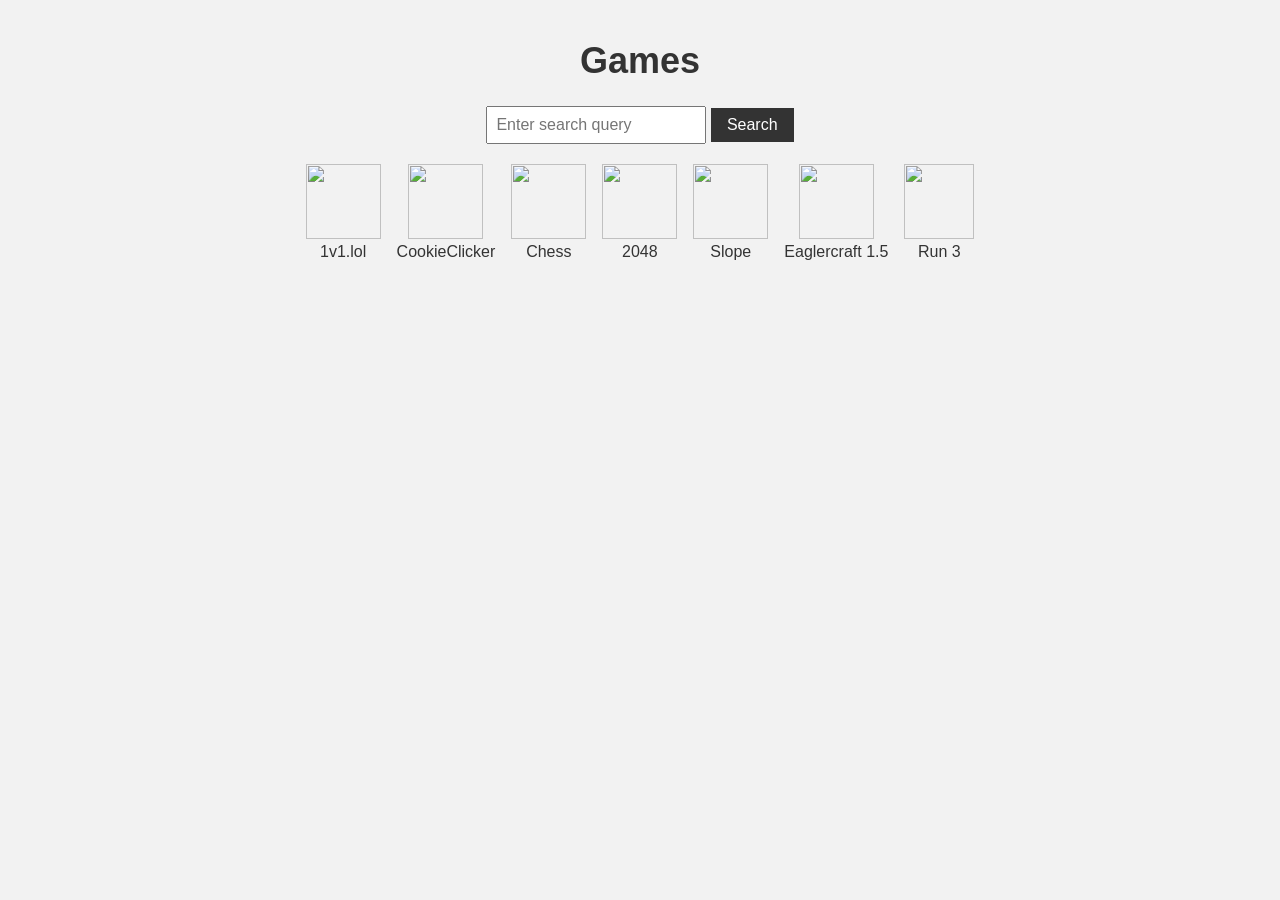
==== index.html @ 363ffd5c "Add files via upload" ====
<!DOCTYPE html>
<html>
<head>
  <meta charset="UTF-8">
  <title>Games | Derpman's website</title>
<link rel="stylesheet" href="css/style.css">
<link rel="icon" type="image/x-icon" href="img/icon.png">
</head>
<body>
  <h1>Games</h1>
  <div class="search-bar">
    <form id="searchForm">
      <input type="text" id="searchInput" placeholder="Enter search query">
      <input type="submit" value="Search">
    </form>
  </div>
<div id="searchMessage" style="display: none; color: red; margin-top: 10px;"></div>
<div class="search-results">
<a href="1v1">
<img src="img/1v1.png" style="width:75px;height:75px;"></img>
<br>
1v1.lol
</a>
<a href="cookieclicker">
<img src="img/cookieclicker.png" style="width:75px;height:75px;"></img>
<br>
CookieClicker
</a>
<a href="chess">
<img src="img/chess.png" style="width:75px;height:75px;"></img>
<br>
Chess
</a>
<a href="2048">
<img src="img/2048.png" style="width:75px;height:75px;"></img>
<br>
2048
</a>
<a href="slope">
<img src="img/slope.png" style="width:75px;height:75px;"></img>
<br>
Slope
</a>
<a href="eaglercraft-1-5">
<img src="img/eaglercraft.png" style="width:75px;height:75px;"></img>
<br>
Eaglercraft 1.5
</a>
<a href="run3">
<img src="img/run3.png" style="width:70px;height:75px;"></img>
<br>
Run 3
</a>
</div>
<script src="search.js"></script>
</body>
</html>
---- css/style.css ----
body {
    font-family: Arial, sans-serif;
    text-align: center;
    background-color: #f2f2f2;
  }

  h1 {
    color: #333;
    margin-top: 40px;
    font-size: 36px;
  }

  .search-bar {
    margin-top: 20px;
  }

  .search-bar input[type="text"] {
    padding: 8px;
    font-size: 16px;
  }

  .search-bar input[type="submit"] {
    padding: 8px 16px;
    font-size: 16px;
    background-color: #333;
    color: #fff;
    border: none;
    cursor: pointer;
  }

  .search-results {
    margin-top: 20px;
    text-align: center;
    display: flex;
    flex-wrap: wrap;
    justify-content: center;
  }

  .search-results a {
    display: inline-block;
    margin: 0 8px 8px;
    color: #333;
    text-decoration: none;
  }
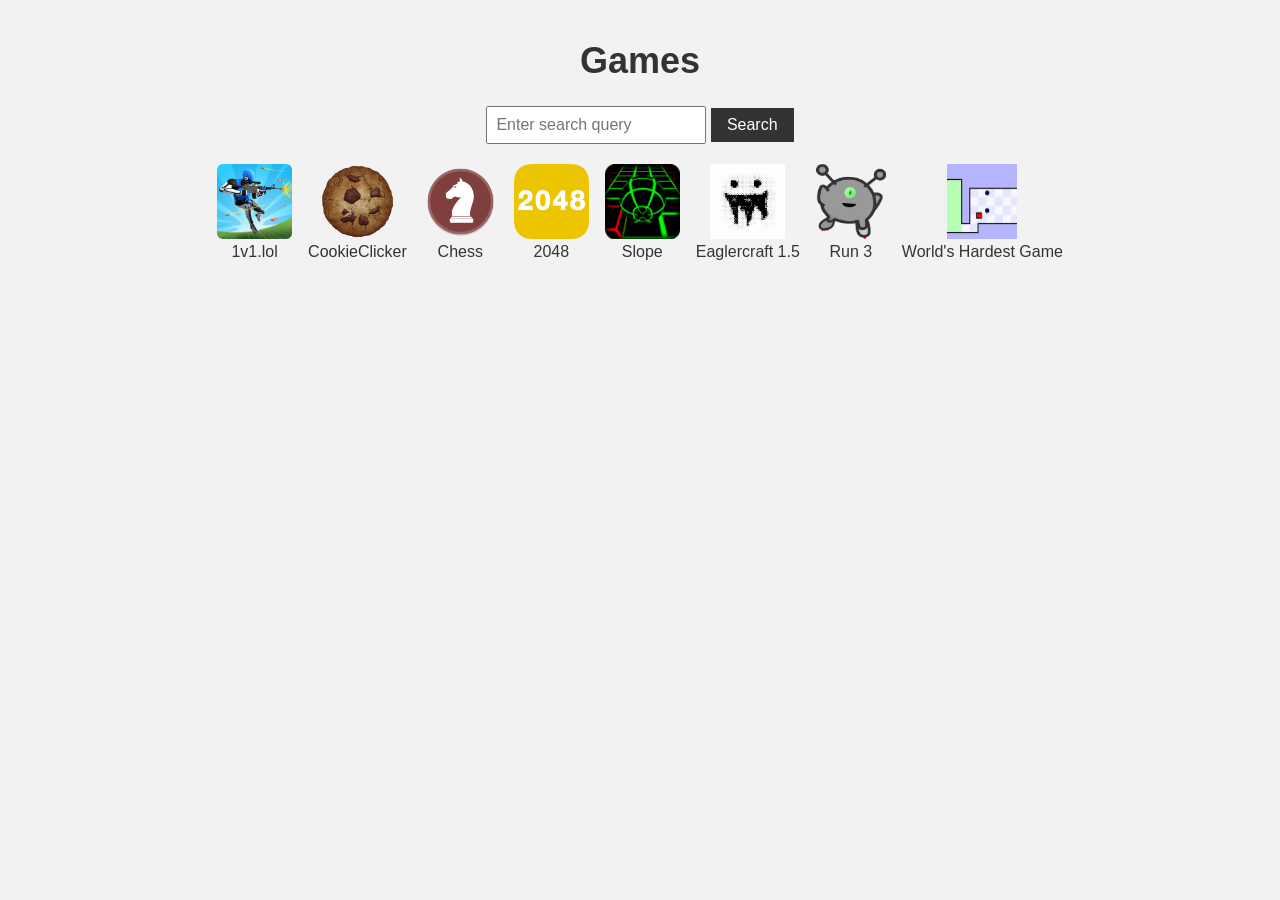
==== commit 9e6f377e: "whg" ====
--- a/index.html
+++ b/index.html
@@ -51,6 +51,11 @@
 <br>
 Run 3
 </a>
+<a href="worldshardestgame">
+<img src="img/whg.png" style="width:70px;height:75px;"></img>
+<br>
+World's Hardest Game
+</a>
 </div>
 <script src="search.js"></script>
 </body>
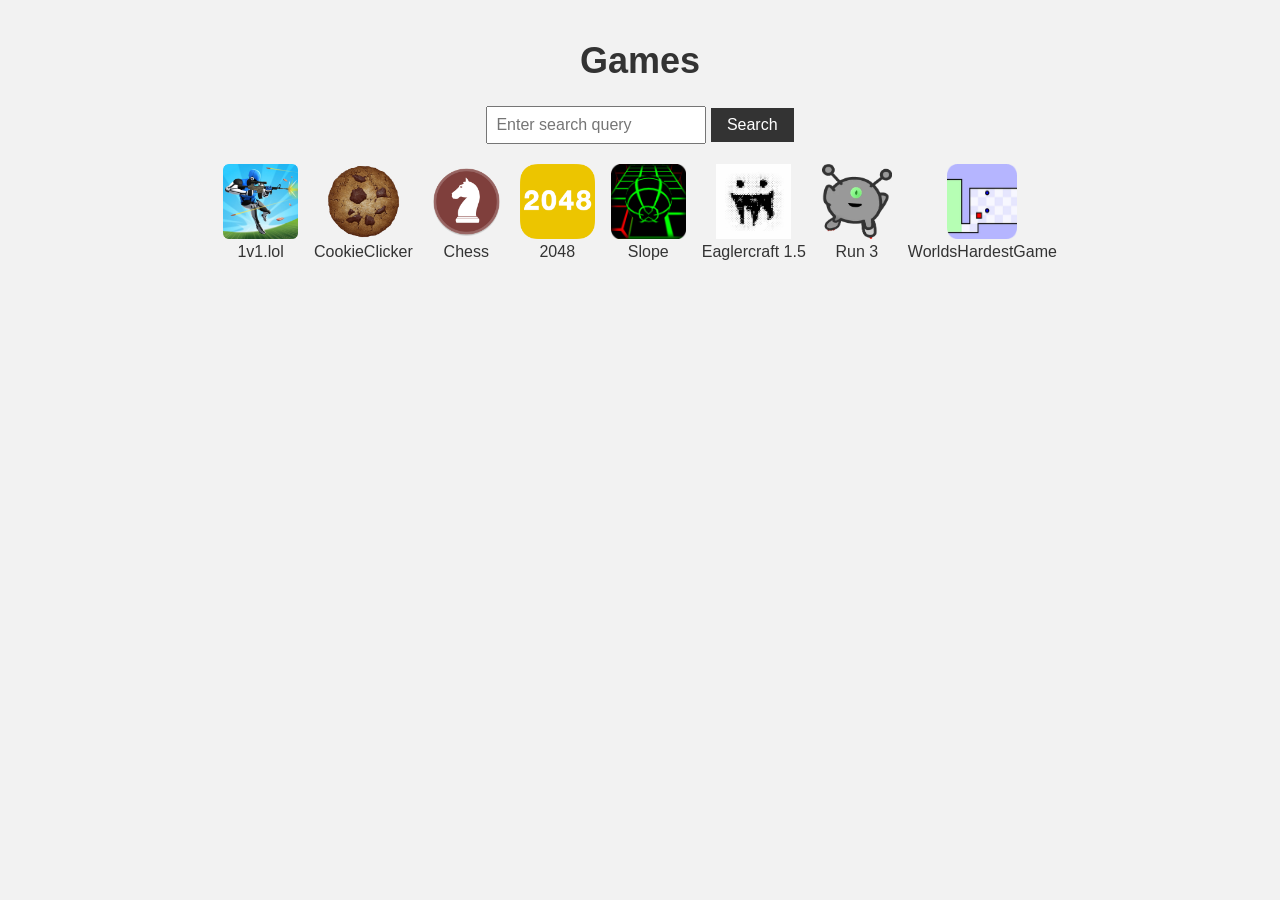
==== commit 35b91d15: "whg" ====
--- a/index.html
+++ b/index.html
@@ -54,7 +54,7 @@
 <a href="worldshardestgame">
 <img src="img/whg.png" style="width:70px;height:75px;"></img>
 <br>
-World's Hardest Game
+WorldsHardestGame
 </a>
 </div>
 <script src="search.js"></script>
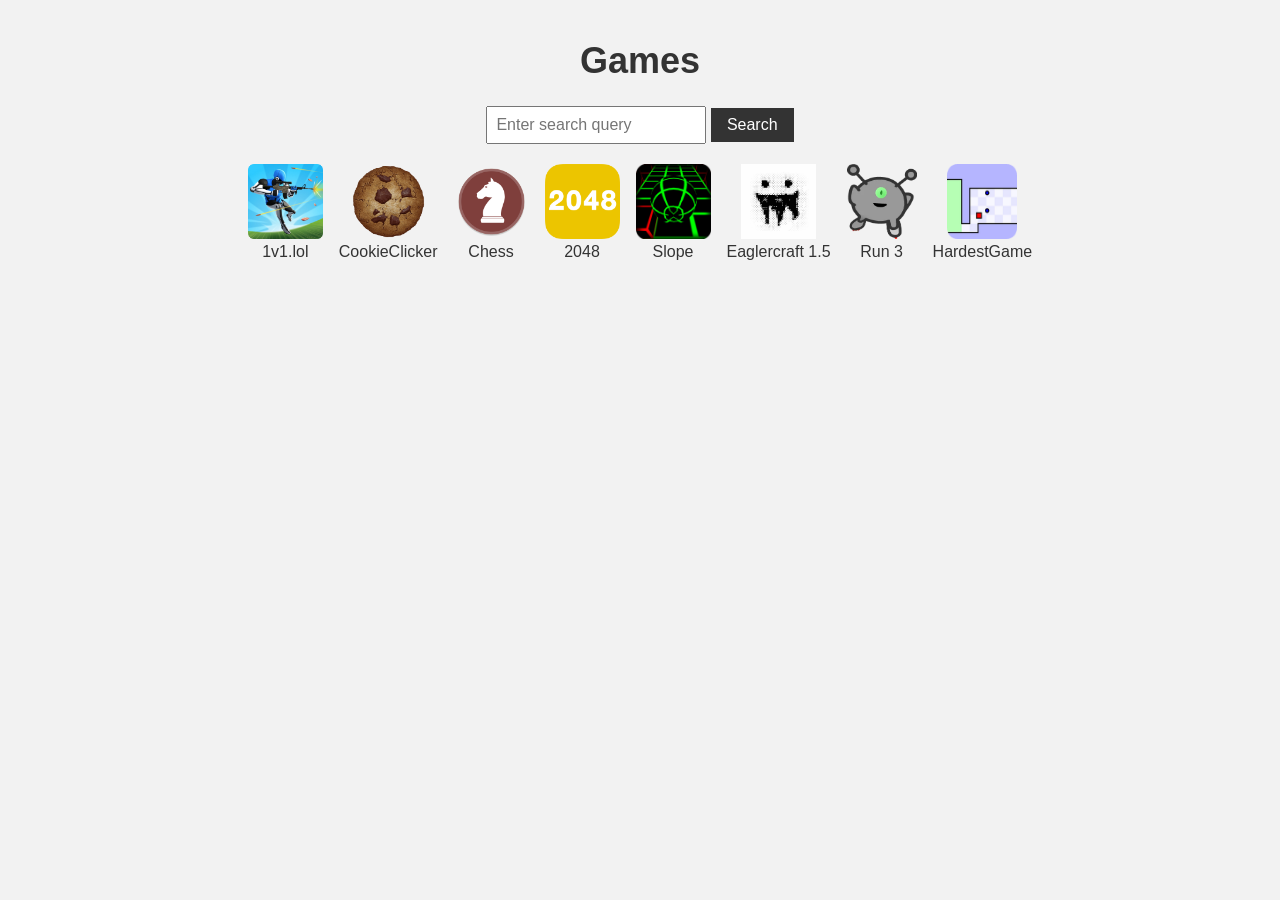
==== commit 410004da: "Update index.html" ====
--- a/index.html
+++ b/index.html
@@ -54,7 +54,7 @@
 <a href="worldshardestgame">
 <img src="img/whg.png" style="width:70px;height:75px;"></img>
 <br>
-WorldsHardestGame
+HardestGame
 </a>
 </div>
 <script src="search.js"></script>
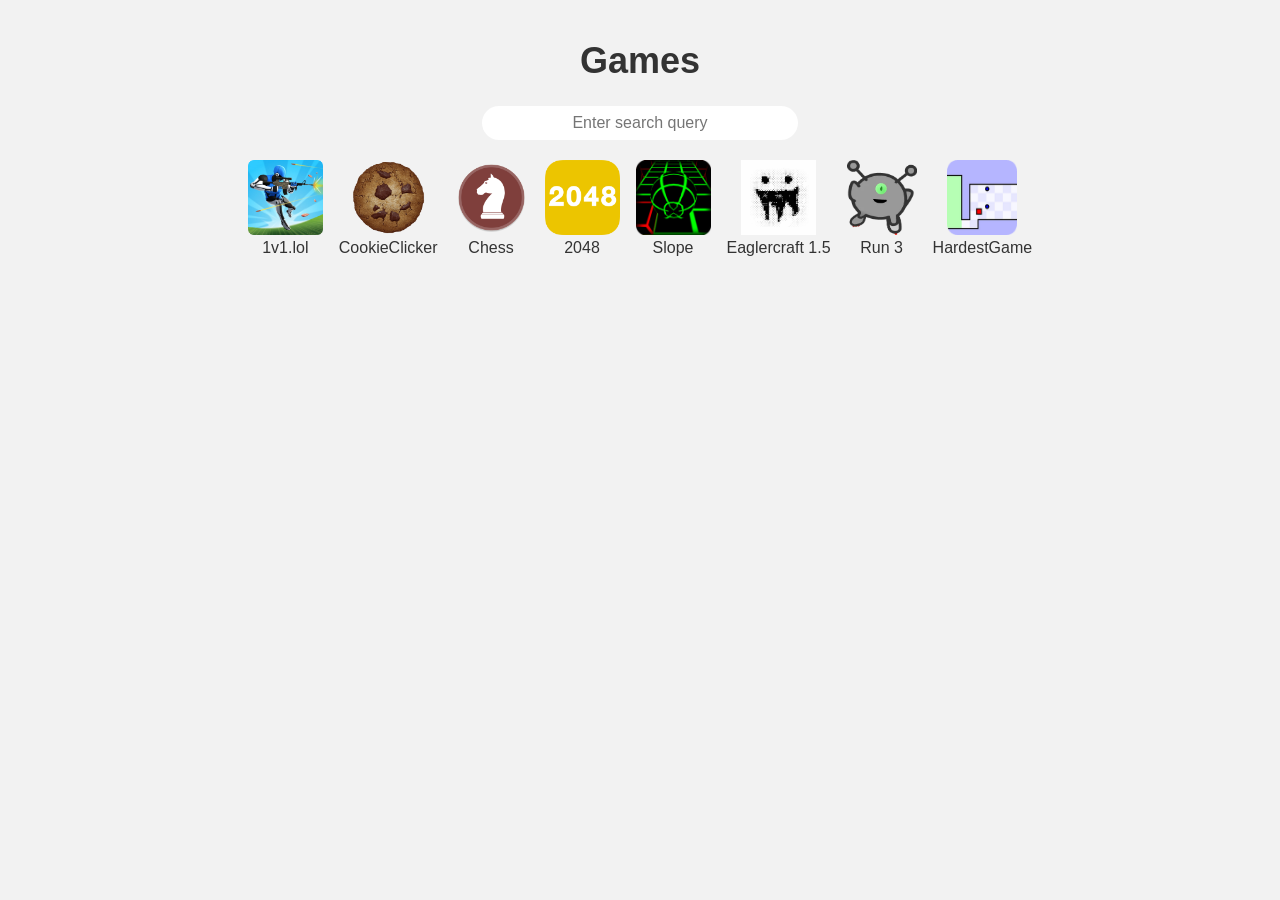
==== commit 24eb780f: "searchbar update" ====
--- a/index.html
+++ b/index.html
@@ -5,13 +5,27 @@
   <title>Games | Derpman's website</title>
 <link rel="stylesheet" href="css/style.css">
 <link rel="icon" type="image/x-icon" href="img/icon.png">
+ <style>
+input {
+border-radius:20px;
+border-width:0px;
+text-align:center;
+width: 300px;
+outline: none;
+transition: 0.5s;
+}
+input:hover {
+width: 520px;
+transition: 0.5s;
+opacity: 10px;
+outline: none;
+</style>
 </head>
 <body>
   <h1>Games</h1>
   <div class="search-bar">
     <form id="searchForm">
       <input type="text" id="searchInput" placeholder="Enter search query">
-      <input type="submit" value="Search">
     </form>
   </div>
 <div id="searchMessage" style="display: none; color: red; margin-top: 10px;"></div>
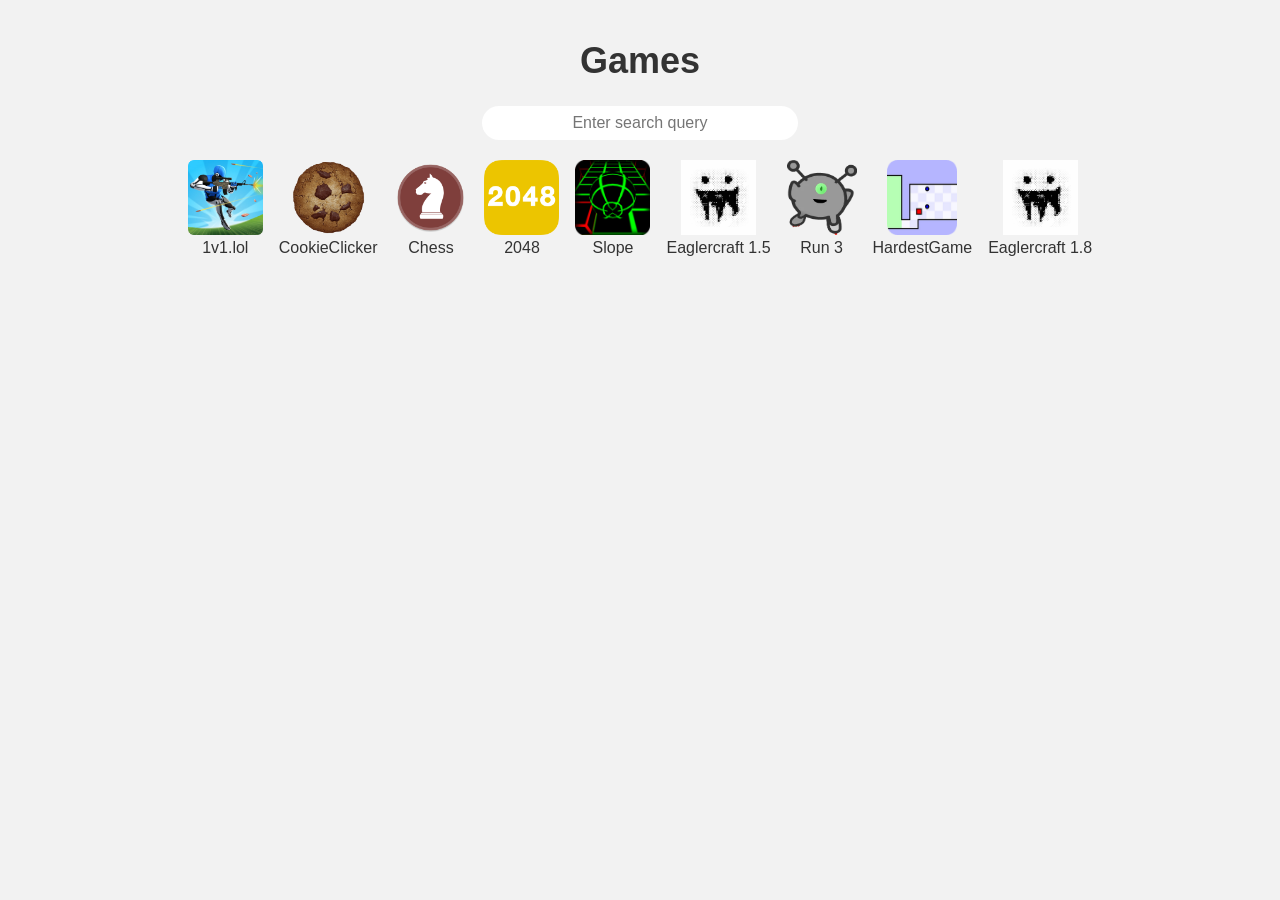
==== commit 0ea70314: "eaglercraft" ====
--- a/index.html
+++ b/index.html
@@ -70,6 +70,11 @@
 <br>
 HardestGame
 </a>
+<a href="eaglercraft-1-8">
+<img src="img/eaglercraft.png" style="width:75px;height:75px;"></img>
+<br>
+Eaglercraft 1.8
+</a>
 </div>
 <script src="search.js"></script>
 </body>
